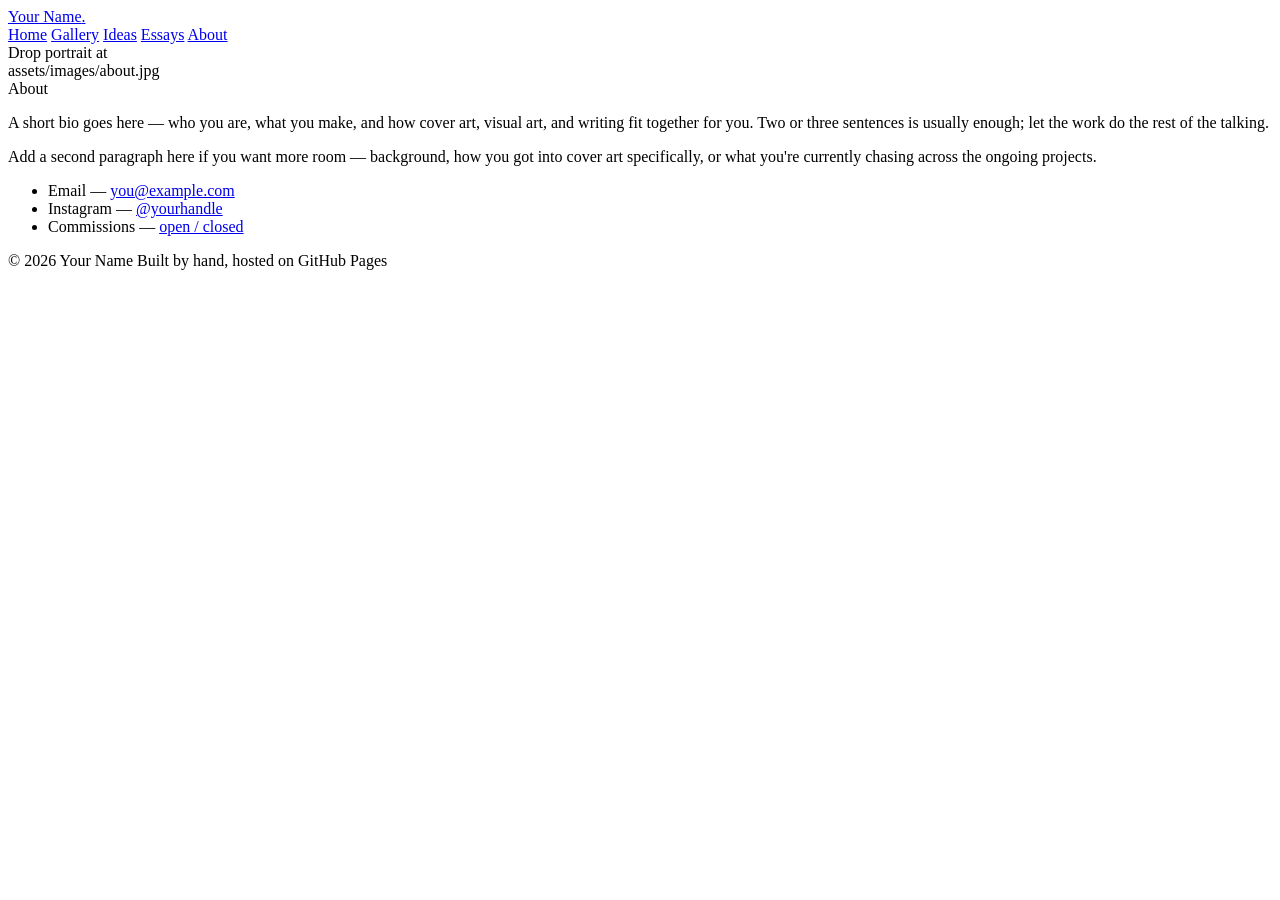
==== about.html @ cd97e352 "Add files via upload" ====
<!DOCTYPE html>
<html lang="en">
<head>
<meta charset="UTF-8">
<meta name="viewport" content="width=device-width, initial-scale=1.0">
<title>About — Your Name</title>
<link rel="preconnect" href="https://fonts.googleapis.com">
<link href="https://fonts.googleapis.com/css2?family=Fraunces:opsz,wght@9..144,400;9..144,600;9..144,700&family=Newsreader:ital,wght@0,400;0,500;1,400&family=IBM+Plex+Mono:wght@400;500&display=swap" rel="stylesheet">
<link rel="stylesheet" href="css/style.css">
</head>
<body>

<div class="spine" aria-hidden="true">
  <span></span><span></span><span></span><span></span><span></span><span></span>
  <div class="progress"></div>
</div>

<header class="site-header">
  <a href="index.html" class="wordmark">Your Name<span>.</span></a>
  <nav class="site-nav" aria-label="Primary">
    <a href="index.html">Home</a>
    <a href="gallery.html">Gallery</a>
    <a href="ideas.html">Ideas</a>
    <a href="essays.html">Essays</a>
    <a href="about.html" aria-current="page">About</a>
  </nav>
</header>

<main>
  <div class="about-layout">
    <div class="about-portrait">
      Drop portrait at<br>assets/images/about.jpg
    </div>
    <div class="about-text">
      <span class="eyebrow">About</span>
      <p class="lede">A short bio goes here — who you are, what you make, and how cover art, visual art, and writing fit together for you. Two or three sentences is usually enough; let the work do the rest of the talking.</p>
      <p>Add a second paragraph here if you want more room — background, how you got into cover art specifically, or what you're currently chasing across the ongoing projects.</p>
      <ul class="contact-list">
        <li>Email — <a href="mailto:you@example.com">you@example.com</a></li>
        <li>Instagram — <a href="#">@yourhandle</a></li>
        <li>Commissions — <a href="#">open / closed</a></li>
      </ul>
    </div>
  </div>
</main>

<footer>
  <span>© 2026 Your Name</span>
  <span>Built by hand, hosted on GitHub Pages</span>
</footer>

<script src="js/main.js"></script>
</body>
</html>
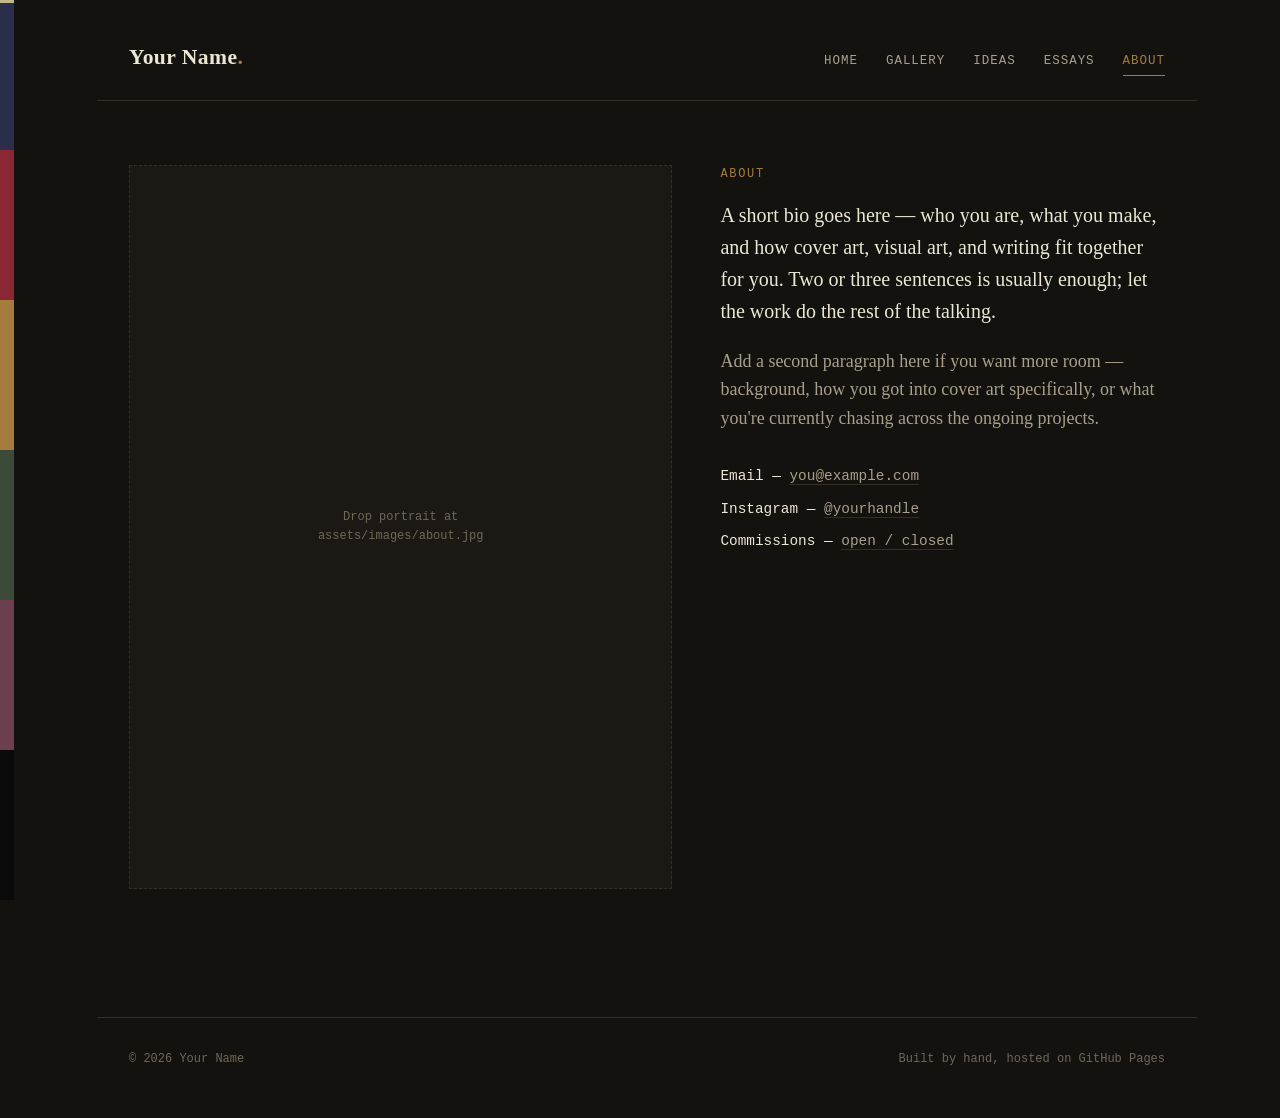
==== commit cb49d73f: "Add files via upload" ====
--- a/about.html
+++ b/about.html
@@ -5,7 +5,7 @@
 <meta name="viewport" content="width=device-width, initial-scale=1.0">
 <title>About — Your Name</title>
 <link rel="preconnect" href="https://fonts.googleapis.com">
-<link href="https://fonts.googleapis.com/css2?family=Fraunces:opsz,wght@9..144,400;9..144,600;9..144,700&family=Newsreader:ital,wght@0,400;0,500;1,400&family=IBM+Plex+Mono:wght@400;500&display=swap" rel="stylesheet">
+<link href="https://fonts.googleapis.com/css2?family=Alex+Brush\&family=Anton\&family=Cormorant+Garamond:ital,wght@0,400;0,500;1,400\&family=IBM+Plex+Mono:wght@400;500\&display=swap" rel="stylesheet">
 <link rel="stylesheet" href="css/style.css">
 </head>
 <body>
--- a/css/style.css
+++ b/css/style.css
@@ -0,0 +1,327 @@
+/* ============================================
+   Design tokens
+   ============================================ */
+:root {
+  --bg: #14120f;
+  --bg-alt: #1c1914;
+  --bg-raised: #221e17;
+  --text: #ece6d6;
+  --text-dim: #a89f8c;
+  --text-faint: #6f6858;
+  --accent: #8b2635;      /* oxblood */
+  --accent-bright: #b23349;
+  --brass: #a67c3d;       /* brass / gold */
+  --rule: #332f24;
+
+  --spine-1: #2b2e4a; /* indigo */
+  --spine-2: #8b2635; /* oxblood */
+  --spine-3: #a67c3d; /* brass */
+  --spine-4: #3c4a3a; /* moss */
+  --spine-5: #6b3f4e; /* dusty rose */
+  --spine-6: #0a0a0a; /* ink */
+
+  --serif-display: "Fraunces", "Georgia", serif;
+  --serif-body: "Newsreader", "Georgia", serif;
+  --mono: "IBM Plex Mono", "Courier New", monospace;
+
+  --spine-w: 14px;
+  --max-w: 1100px;
+}
+
+* { box-sizing: border-box; }
+
+html { scroll-behavior: smooth; }
+
+body {
+  margin: 0;
+  background: var(--bg);
+  color: var(--text);
+  font-family: var(--serif-body);
+  font-size: 18px;
+  line-height: 1.6;
+  padding-left: var(--spine-w);
+  -webkit-font-smoothing: antialiased;
+}
+
+@media (prefers-reduced-motion: reduce) {
+  html { scroll-behavior: auto; }
+  * { animation-duration: 0.001ms !important; transition-duration: 0.001ms !important; }
+}
+
+a { color: var(--text); }
+a:focus-visible, button:focus-visible, input:focus-visible, textarea:focus-visible {
+  outline: 2px solid var(--brass);
+  outline-offset: 3px;
+}
+
+/* ============================================
+   Chapter spine — signature element
+   ============================================ */
+.spine {
+  position: fixed;
+  top: 0; left: 0;
+  width: var(--spine-w);
+  height: 100vh;
+  z-index: 100;
+  display: flex;
+  flex-direction: column;
+}
+.spine span {
+  flex: 1 1 0;
+  display: block;
+}
+.spine span:nth-child(1) { background: var(--spine-1); }
+.spine span:nth-child(2) { background: var(--spine-2); }
+.spine span:nth-child(3) { background: var(--spine-3); }
+.spine span:nth-child(4) { background: var(--spine-4); }
+.spine span:nth-child(5) { background: var(--spine-5); }
+.spine span:nth-child(6) { background: var(--spine-6); }
+.spine .progress {
+  position: absolute;
+  left: 0; top: 0;
+  width: 100%;
+  height: 3px;
+  background: var(--text);
+  mix-blend-mode: difference;
+  transition: transform 0.05s linear;
+  transform: translateY(0);
+}
+
+/* ============================================
+   Header / nav
+   ============================================ */
+header.site-header {
+  display: flex;
+  justify-content: space-between;
+  align-items: baseline;
+  max-width: var(--max-w);
+  margin: 0 auto;
+  padding: 2.5rem 2rem 1.5rem;
+  border-bottom: 1px solid var(--rule);
+}
+.wordmark {
+  font-family: var(--serif-display);
+  font-weight: 600;
+  font-size: 1.35rem;
+  letter-spacing: 0.02em;
+  text-decoration: none;
+  color: var(--text);
+}
+.wordmark span { color: var(--brass); }
+
+nav.site-nav { display: flex; gap: 1.75rem; }
+nav.site-nav a {
+  font-family: var(--mono);
+  font-size: 0.78rem;
+  letter-spacing: 0.08em;
+  text-transform: uppercase;
+  text-decoration: none;
+  color: var(--text-dim);
+  padding-bottom: 3px;
+  border-bottom: 1px solid transparent;
+  transition: color 0.2s ease, border-color 0.2s ease;
+}
+nav.site-nav a:hover { color: var(--text); }
+nav.site-nav a[aria-current="page"] {
+  color: var(--brass);
+  border-bottom-color: var(--brass);
+}
+
+main { max-width: var(--max-w); margin: 0 auto; padding: 0 2rem; }
+
+/* ============================================
+   Typography helpers
+   ============================================ */
+.eyebrow {
+  font-family: var(--mono);
+  font-size: 0.75rem;
+  letter-spacing: 0.14em;
+  text-transform: uppercase;
+  color: var(--brass);
+  display: block;
+  margin-bottom: 0.9rem;
+}
+h1, h2, h3 { font-family: var(--serif-display); font-weight: 600; line-height: 1.1; margin: 0; }
+h1 { font-size: clamp(2.6rem, 6vw, 4.6rem); letter-spacing: -0.01em; }
+h2 { font-size: clamp(1.8rem, 3.4vw, 2.6rem); }
+h3 { font-size: 1.3rem; }
+p { color: var(--text-dim); }
+p.lede { font-size: 1.25rem; color: var(--text); max-width: 62ch; }
+
+hr.rule { border: none; border-top: 1px solid var(--rule); margin: 3.5rem 0; }
+
+/* ============================================
+   Hero (home)
+   ============================================ */
+.hero { padding: 5rem 0 4rem; }
+.hero h1 { max-width: 14ch; }
+.hero p.lede { margin-top: 1.5rem; }
+.hero-links { display: flex; gap: 2rem; margin-top: 2.5rem; flex-wrap: wrap; }
+.hero-links a {
+  font-family: var(--mono);
+  font-size: 0.85rem;
+  letter-spacing: 0.06em;
+  text-transform: uppercase;
+  text-decoration: none;
+  color: var(--text);
+  border-bottom: 1px solid var(--accent);
+  padding-bottom: 4px;
+}
+.hero-links a:hover { border-color: var(--brass); color: var(--brass); }
+
+/* Entry cards on home */
+.entry-grid {
+  display: grid;
+  grid-template-columns: repeat(3, 1fr);
+  gap: 1px;
+  background: var(--rule);
+  margin: 2rem 0 5rem;
+}
+.entry-card {
+  background: var(--bg);
+  padding: 2.2rem 1.8rem;
+  text-decoration: none;
+  display: flex;
+  flex-direction: column;
+  gap: 0.8rem;
+  transition: background 0.25s ease;
+}
+.entry-card:hover { background: var(--bg-raised); }
+.entry-card .num { font-family: var(--mono); font-size: 0.8rem; color: var(--text-faint); }
+.entry-card h3 { color: var(--text); }
+.entry-card p { font-size: 0.95rem; margin: 0; }
+
+@media (max-width: 760px) {
+  .entry-grid { grid-template-columns: 1fr; }
+}
+
+/* ============================================
+   Gallery
+   ============================================ */
+.gallery-grid {
+  display: grid;
+  grid-template-columns: repeat(auto-fill, minmax(260px, 1fr));
+  gap: 2px;
+  background: var(--rule);
+  margin: 3rem 0;
+}
+.gallery-item {
+  background: var(--bg-alt);
+  aspect-ratio: 4 / 5;
+  position: relative;
+  overflow: hidden;
+  display: flex;
+  align-items: flex-end;
+}
+.gallery-item img { width: 100%; height: 100%; object-fit: cover; display: block; }
+.gallery-item .placeholder {
+  width: 100%; height: 100%;
+  display: flex; flex-direction: column;
+  align-items: center; justify-content: center;
+  gap: 0.5rem;
+  color: var(--text-faint);
+  font-family: var(--mono);
+  font-size: 0.72rem;
+  text-align: center;
+  padding: 1rem;
+  border: 1px dashed var(--rule);
+}
+.gallery-caption {
+  position: absolute; left: 0; right: 0; bottom: 0;
+  padding: 0.9rem 1rem;
+  background: linear-gradient(to top, rgba(20,18,15,0.92), transparent);
+  font-family: var(--mono);
+  font-size: 0.75rem;
+  color: var(--text);
+}
+
+/* ============================================
+   Ideas
+   ============================================ */
+.idea-block {
+  padding: 4rem 0;
+  border-bottom: 1px solid var(--rule);
+}
+.idea-block:last-of-type { border-bottom: none; }
+.idea-block .num { font-family: var(--mono); color: var(--accent-bright); font-size: 0.85rem; }
+.idea-block h2 { margin-top: 0.6rem; max-width: 20ch; }
+.idea-block .status {
+  display: inline-block;
+  font-family: var(--mono);
+  font-size: 0.7rem;
+  letter-spacing: 0.08em;
+  text-transform: uppercase;
+  color: var(--brass);
+  border: 1px solid var(--brass);
+  padding: 0.2rem 0.6rem;
+  margin-top: 1rem;
+}
+.idea-block .body { margin-top: 1.5rem; max-width: 68ch; }
+.idea-block .body p { color: var(--text-dim); }
+
+/* ============================================
+   Essays
+   ============================================ */
+.essay-list { margin: 3rem 0; }
+.essay-entry {
+  display: grid;
+  grid-template-columns: 7rem 1fr;
+  gap: 1.5rem;
+  padding: 1.8rem 0;
+  border-bottom: 1px solid var(--rule);
+  text-decoration: none;
+}
+.essay-entry .date { font-family: var(--mono); font-size: 0.78rem; color: var(--text-faint); padding-top: 0.3rem; }
+.essay-entry h3 { color: var(--text); margin-bottom: 0.4rem; }
+.essay-entry p { margin: 0; font-size: 0.95rem; }
+@media (max-width: 560px) {
+  .essay-entry { grid-template-columns: 1fr; gap: 0.4rem; }
+}
+
+/* ============================================
+   About
+   ============================================ */
+.about-layout {
+  display: grid;
+  grid-template-columns: 1.1fr 0.9fr;
+  gap: 3rem;
+  padding: 4rem 0;
+  align-items: start;
+}
+.about-portrait {
+  aspect-ratio: 3/4;
+  background: var(--bg-alt);
+  border: 1px dashed var(--rule);
+  display: flex; align-items: center; justify-content: center;
+  color: var(--text-faint);
+  font-family: var(--mono);
+  font-size: 0.75rem;
+  text-align: center;
+  padding: 1rem;
+}
+.about-text p.lede { margin-top: 0; }
+.contact-list { list-style: none; padding: 0; margin: 2rem 0 0; }
+.contact-list li { margin-bottom: 0.6rem; font-family: var(--mono); font-size: 0.9rem; }
+.contact-list a { text-decoration: none; color: var(--text-dim); border-bottom: 1px solid var(--rule); }
+.contact-list a:hover { color: var(--brass); border-color: var(--brass); }
+
+@media (max-width: 760px) {
+  .about-layout { grid-template-columns: 1fr; }
+}
+
+/* ============================================
+   Footer
+   ============================================ */
+footer {
+  max-width: var(--max-w);
+  margin: 4rem auto 0;
+  padding: 2rem 2rem 3rem;
+  border-top: 1px solid var(--rule);
+  display: flex;
+  justify-content: space-between;
+  font-family: var(--mono);
+  font-size: 0.75rem;
+  color: var(--text-faint);
+  flex-wrap: wrap;
+  gap: 1rem;
+}
